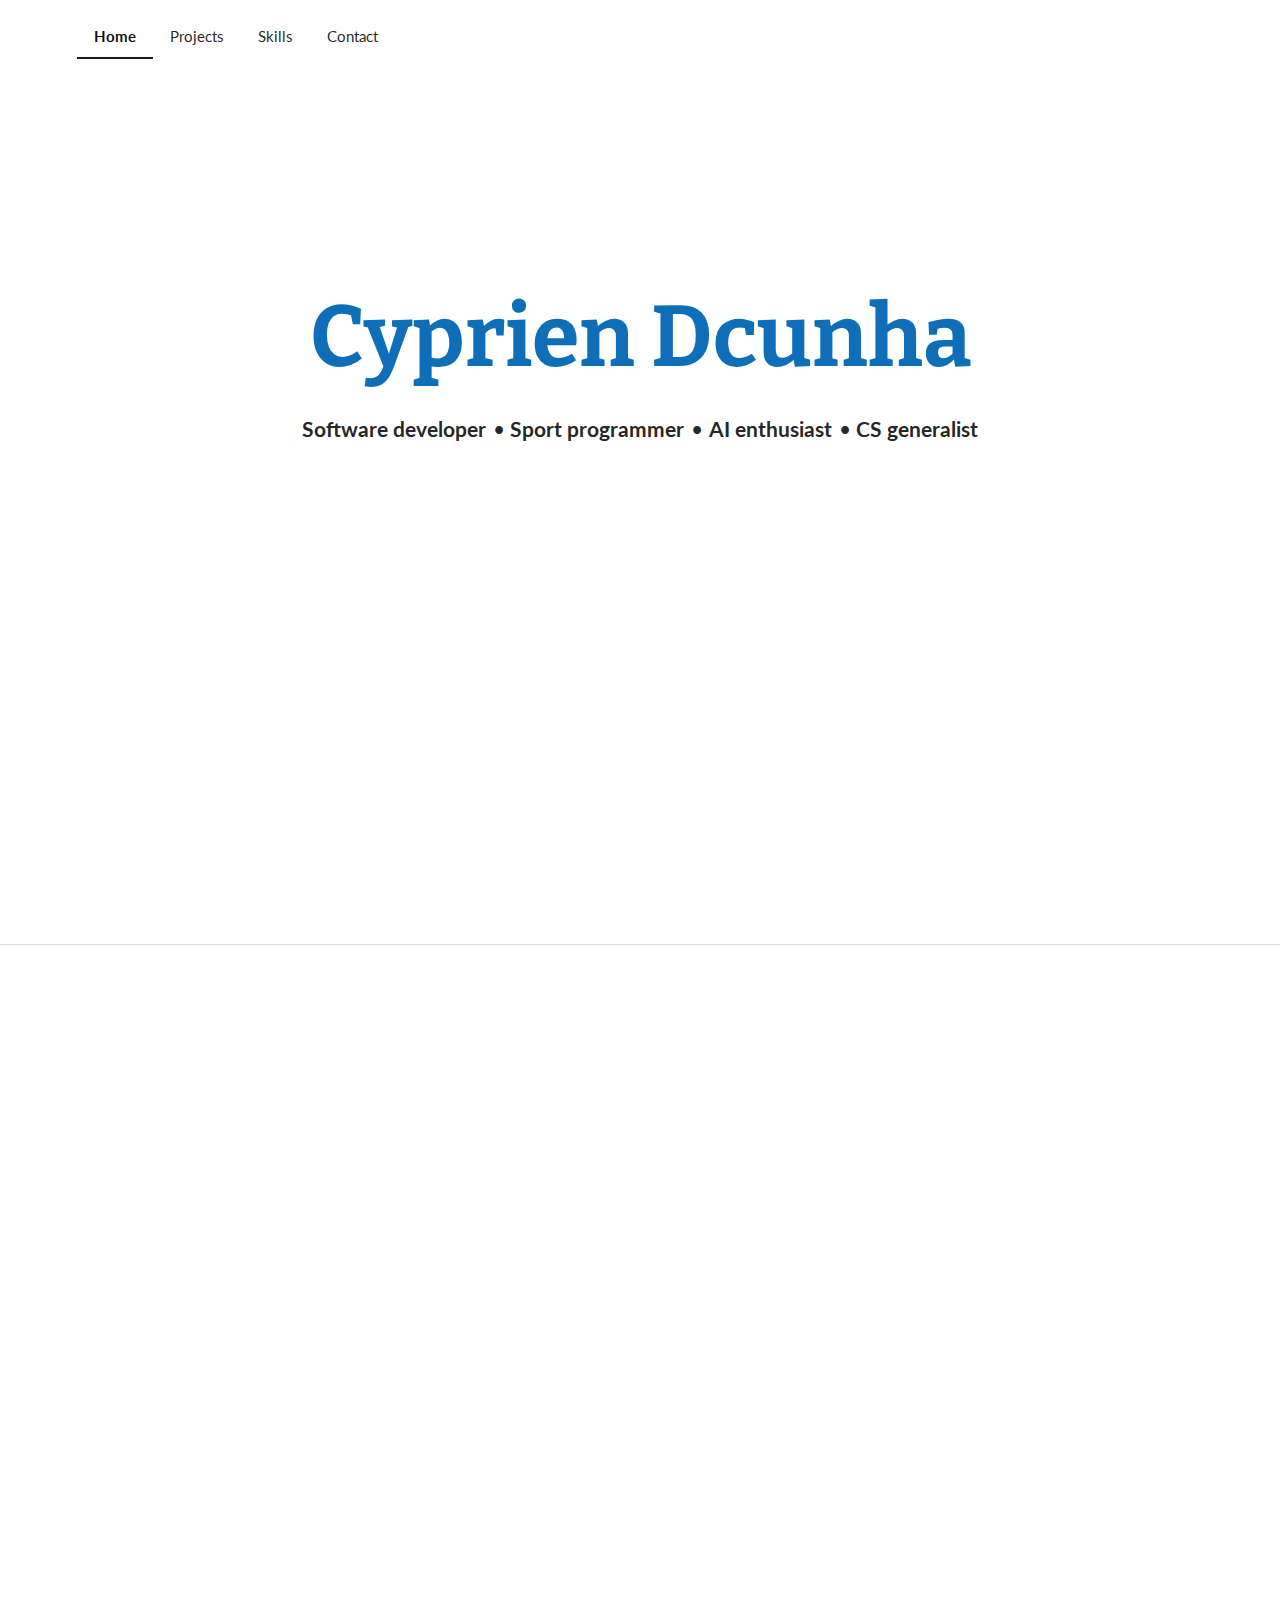
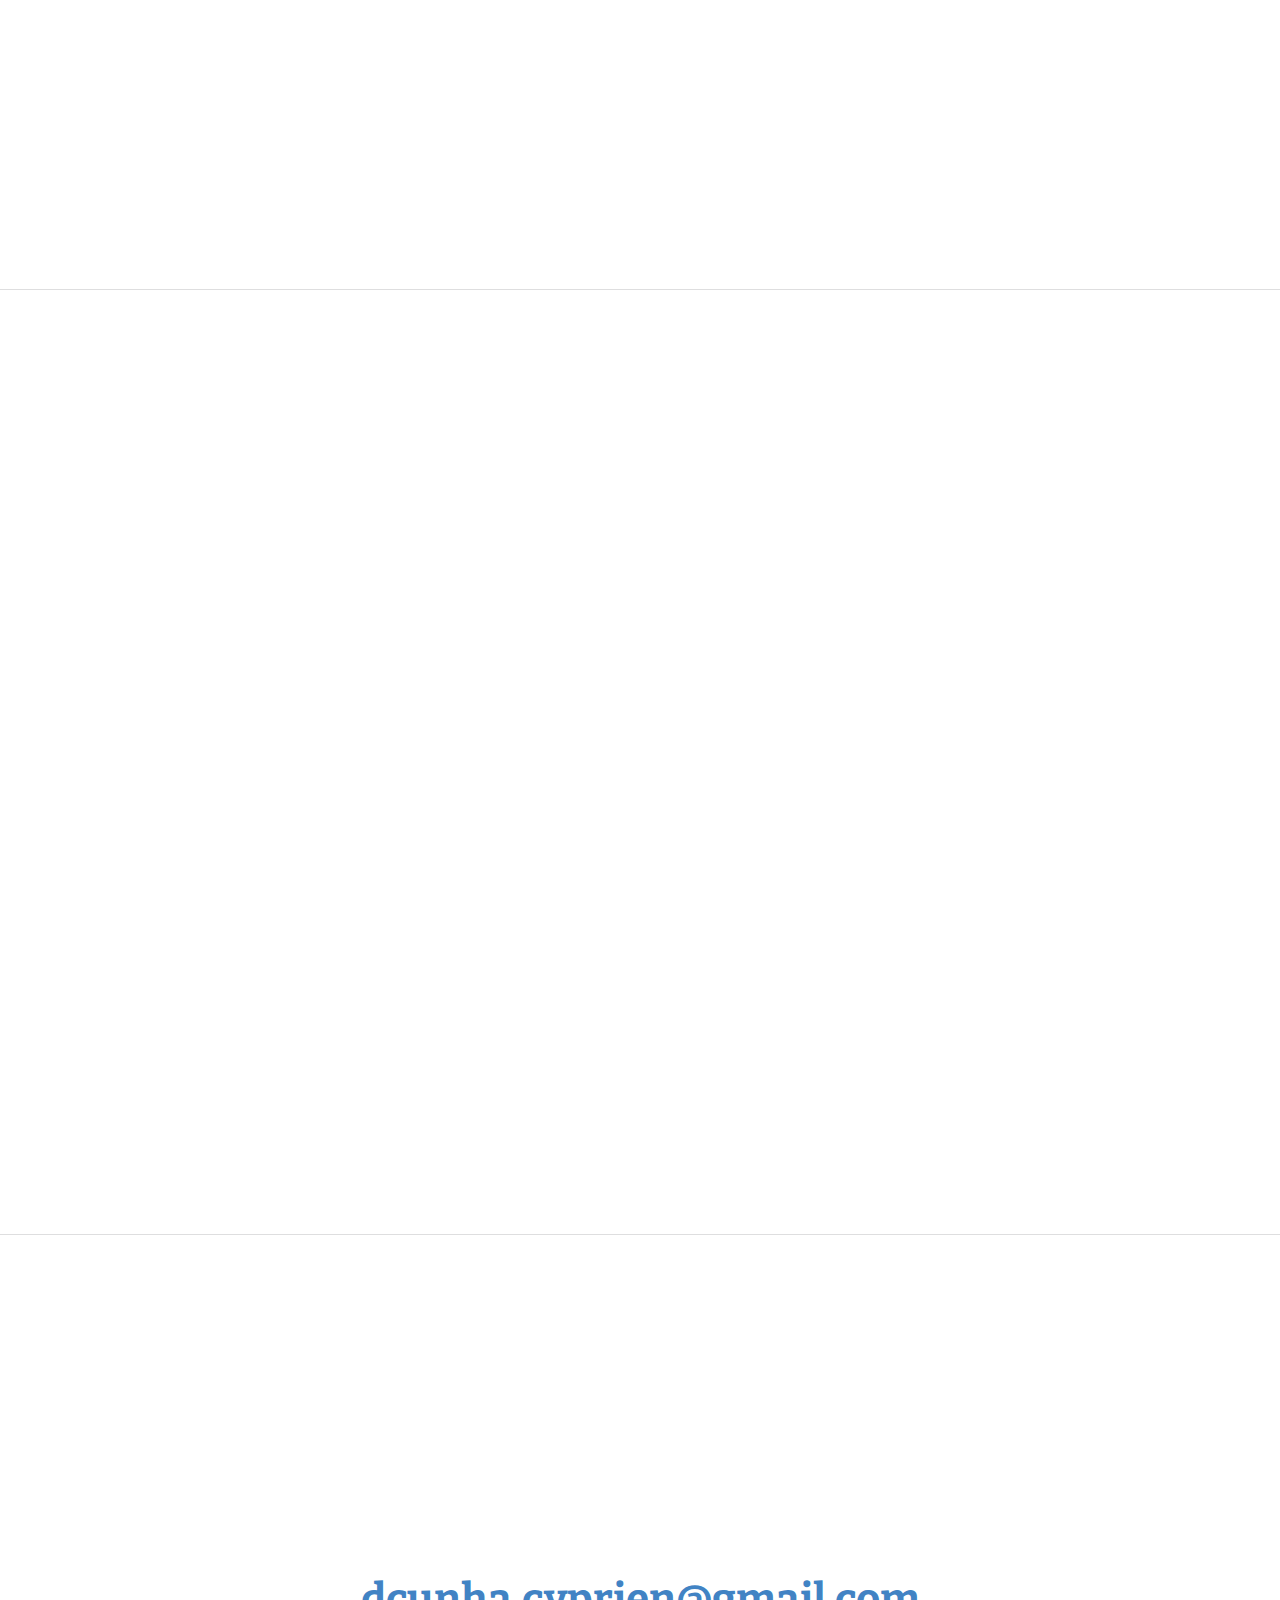
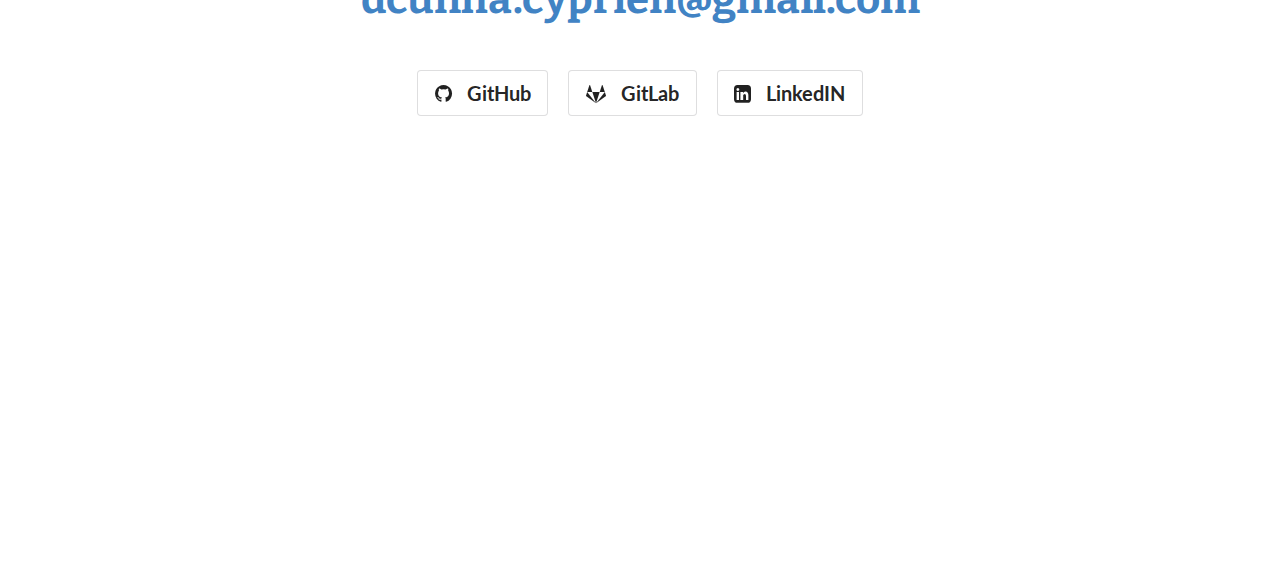
==== index.html @ 0c34eb0b "Stop google translate suggestions" ====
<!DOCTYPE html>
<html>

<head>
    <title>Cyprien Dcunha</title>
    <meta name="viewport" content="width=device-width,height=device-height,initial-scale=1.0"/>
    <meta name="google" value="notranslate" content="notranslate">
    <link rel="stylesheet" type="text/css" href="dist/semantic.min.css">
    <link rel="stylesheet" type="text/css" href="css/style.css">
    <script src="https://code.jquery.com/jquery-3.2.1.min.js"
            integrity="sha256-hwg4gsxgFZhOsEEamdOYGBf13FyQuiTwlAQgxVSNgt4="
            crossorigin="anonymous"></script>
    <script src="dist/semantic.min.js"></script>
    <script src="js/data.js"></script>
    <script src="js/app.js"></script>
</head>

<body>

    <!-- Following Menu -->
    <div class="ui large top fixed hidden menu">
        <div class="ui container">
            <a href="#seg_home" class="menu_home active item">Home</a>
            <a href="#seg_projects" class="menu_projects item">Projects</a>
            <a href="#seg_skills" class="menu_skills item">Skills</a>
            <a href="#seg_contact" class="menu_contact item">Contact</a>
        </div>
    </div>

    <!-- Page Contents -->
    <div class="pusher">

        <!--Header-->
        <div class="ui vertical masthead center aligned segment" id="seg_home">
            <div class="ui container">
                <div class="ui large secondary tabular pointing menu">
                    <a href="#seg_home" class="menu_home active item">Home</a>
                    <a href="#seg_projects" class="menu_projects item">Projects</a>
                    <a href="#seg_skills" class="menu_skills item">Skills</a>
                    <a href="#seg_contact" class="menu_contact item">Contact</a>
                </div>
            </div>
            <div class="ui text container">
                <h1 class="ui header color-blue">Cyprien Dcunha</h1>
                <div class="ui horizontal bulleted list">
                  <span class="item designation-label">Software developer</span>
                  <span class="item designation-label">Sport programmer</span>
                  <span class="item designation-label">AI enthusiast</span>
                  <span class="item designation-label">CS generalist</span>
                </div>
                <!-- <h3>Software developer • Sport programmer • AI enthusiast • CS generalist</h3> -->
            </div>
        </div>

        <!--Projects-->
        <div class="ui vertical stripe segment" id="seg_projects">
            <div class="ui cards container grid three doubling stackable" id="project-cards"></div>
        </div>

        <!-- Skills-->
        <div class="ui vertical stripe segment" id="seg_skills">
            <div class="ui cards container grid three doubling stackable" id ="skill-cards"></div>
        </div>

        <!--Contact-->
        <div class="ui vertical stripe center aligned segment mastfoot" id="seg_contact">
            <div class="ui text container">
                <h1 class="ui header color-blue"><a href="mailto:dcunha.cyprien@gmail.com">dcunha.cyprien@gmail.com</a></h1>
                <div class="ui horizontal list">
                    <a href="https://github.com/ccd97" class="ui basic label huge">
                        <i class="github icon"></i>GitHub
                    </a>
                    <a href="https://gitlab.com/ccd97" class="ui basic label huge">
                        <i class="gitlab icon"></i>GitLab
                    </a>
                    <a href="https://www.linkedin.com/in/cyprien-dcunha" class="ui basic label huge">
                        <i class="linkedin square icon"></i>LinkedIN
                    </a>
                </div>
            </div>
        </div>

    </div>
</body>

</html>
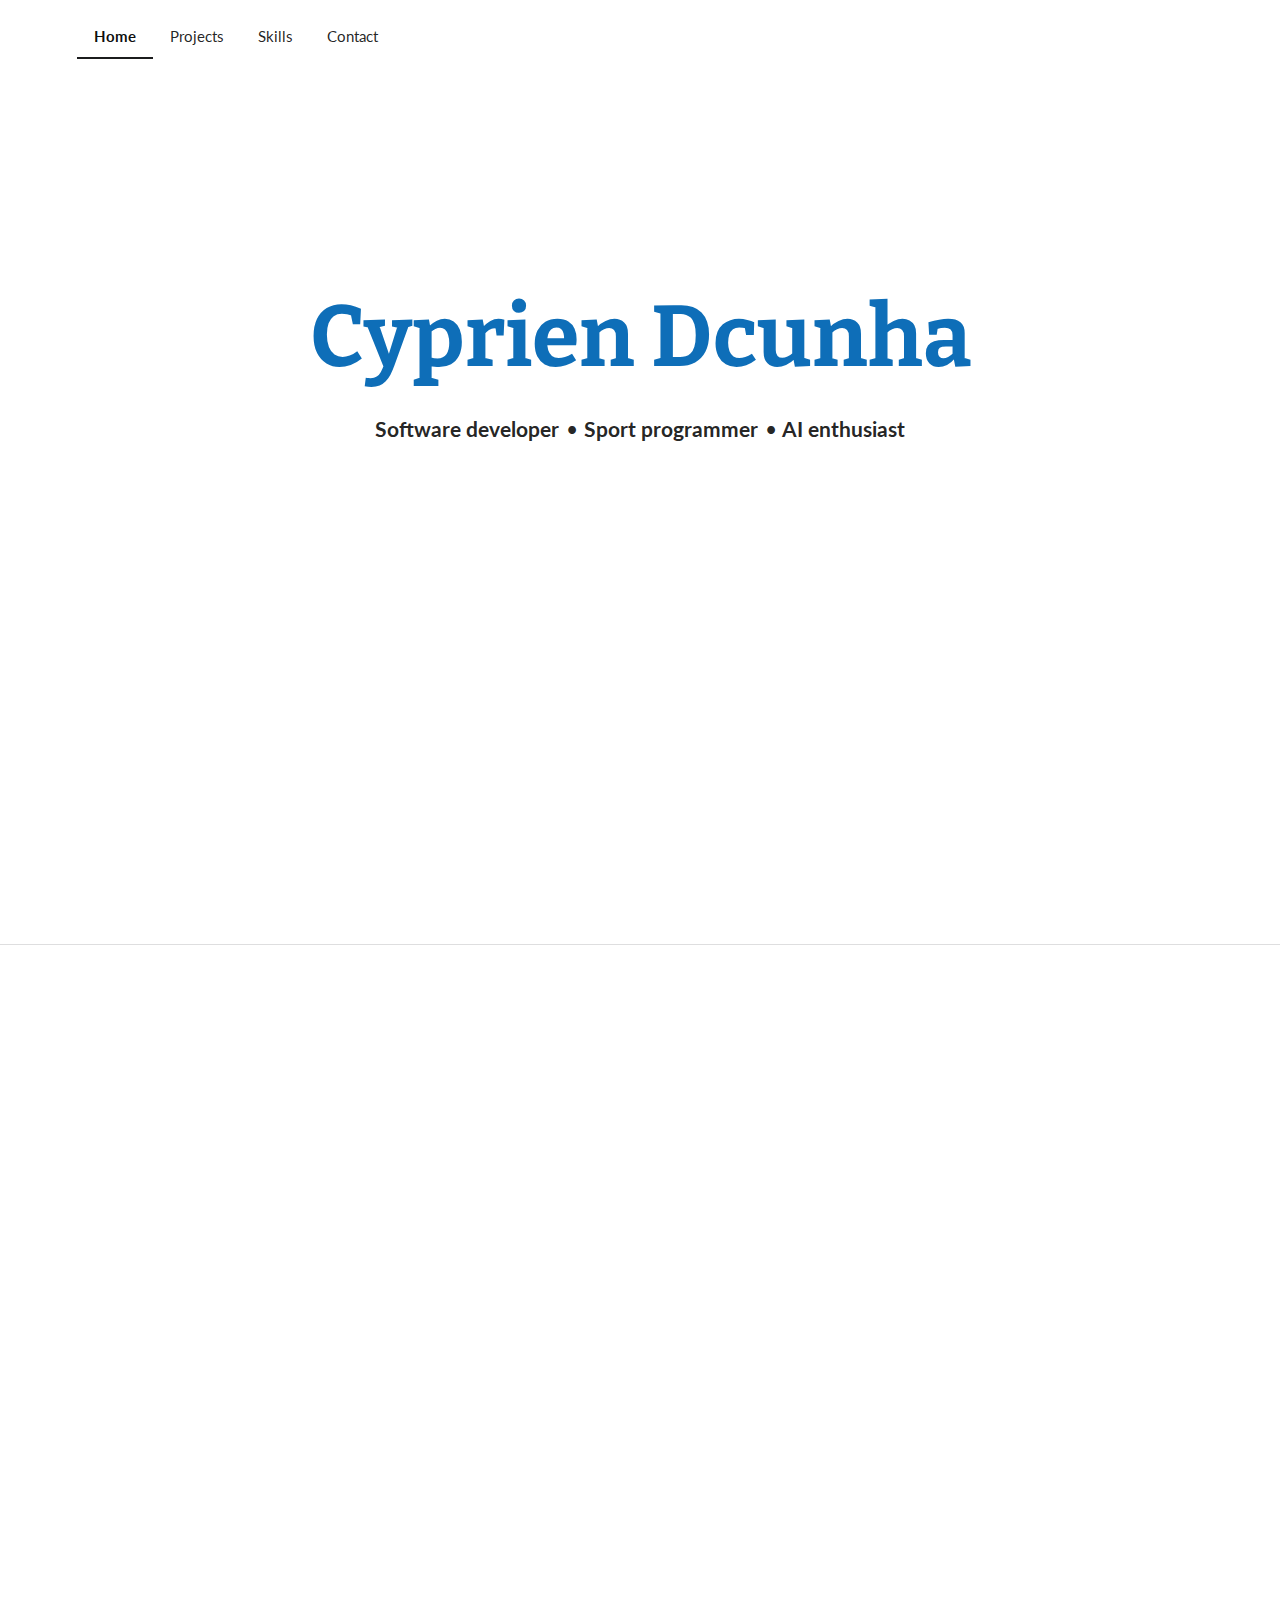
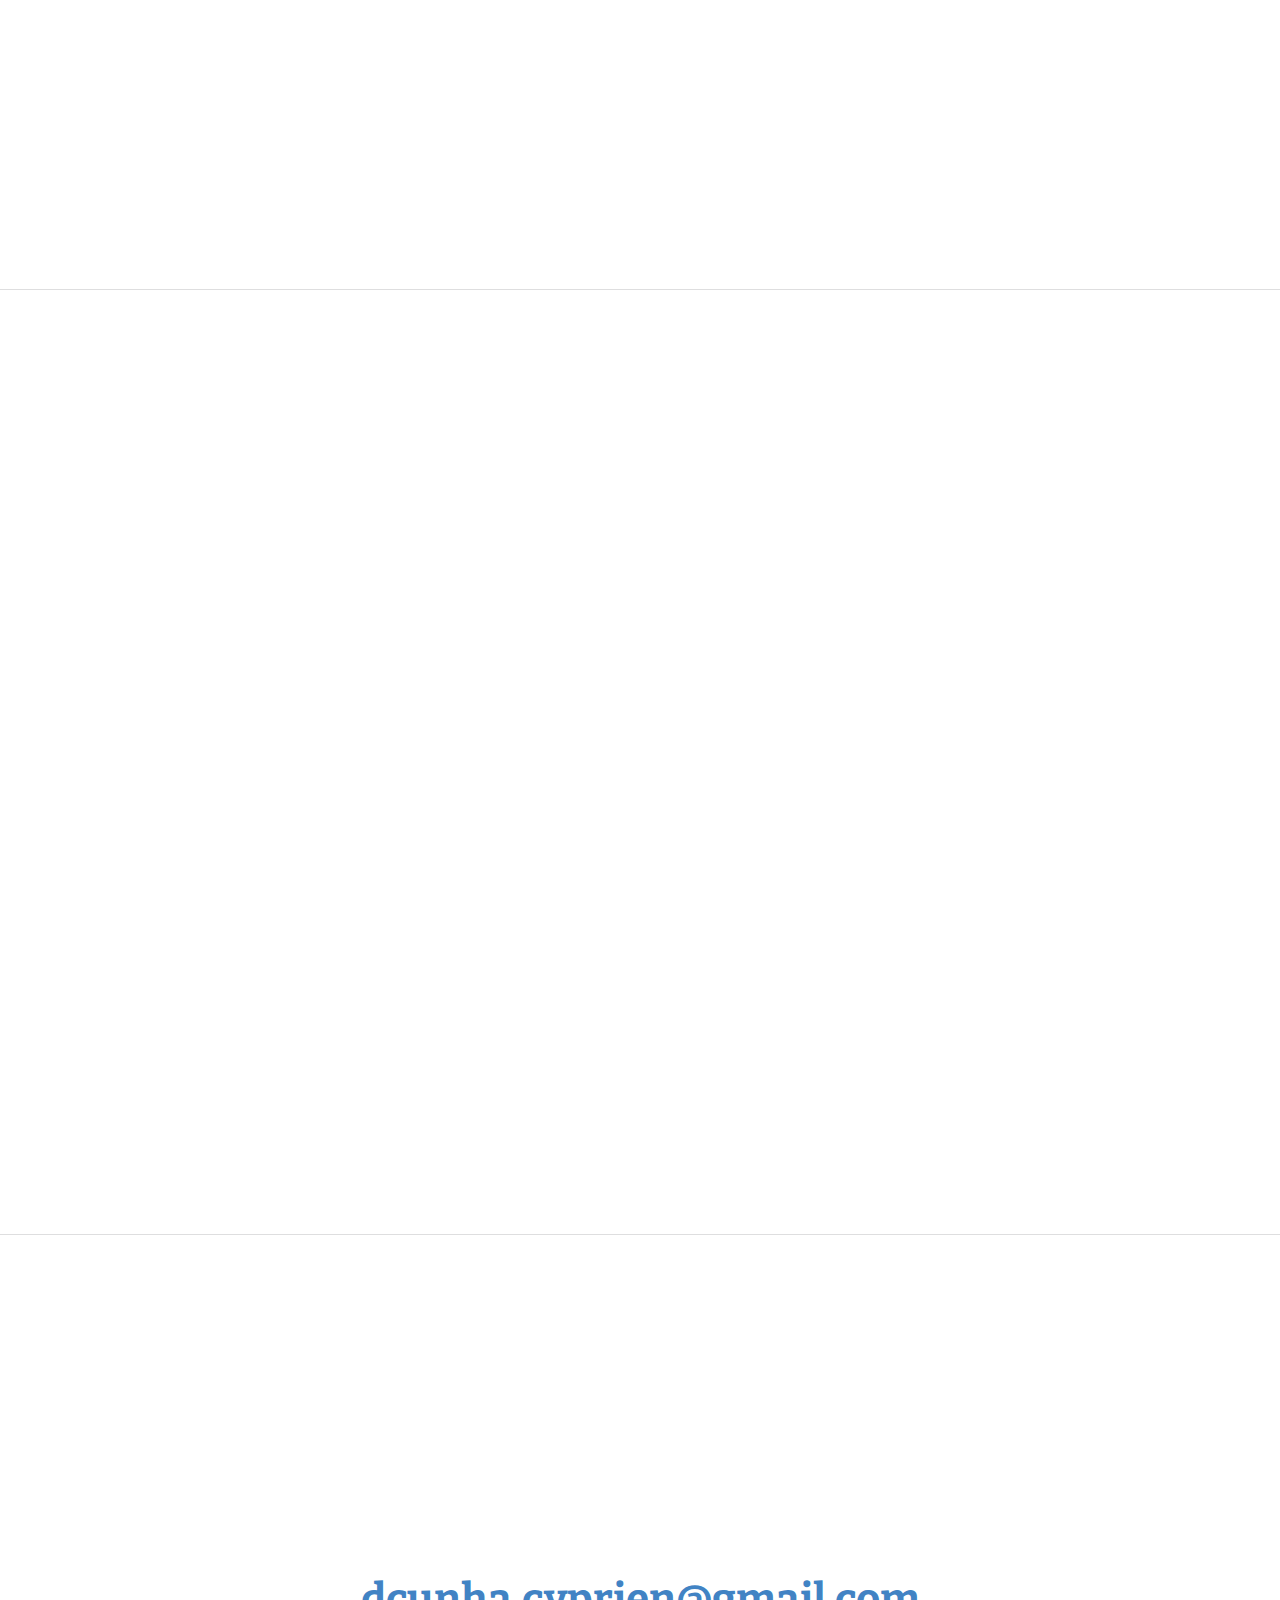
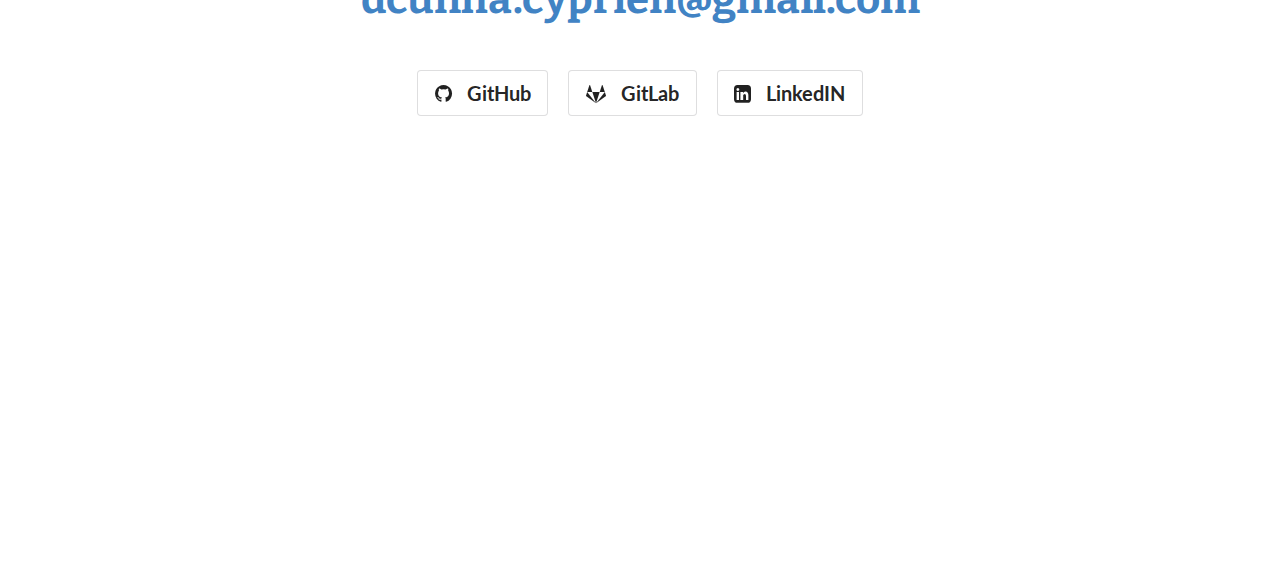
==== commit be585301: "Update some info and add new project" ====
--- a/index.html
+++ b/index.html
@@ -46,9 +46,8 @@
                   <span class="item designation-label">Software developer</span>
                   <span class="item designation-label">Sport programmer</span>
                   <span class="item designation-label">AI enthusiast</span>
-                  <span class="item designation-label">CS generalist</span>
                 </div>
-                <!-- <h3>Software developer • Sport programmer • AI enthusiast • CS generalist</h3> -->
+                <!-- <h3>Software developer • Sport programmer • AI enthusiast</h3> -->
             </div>
         </div>
 
@@ -67,13 +66,13 @@
             <div class="ui text container">
                 <h1 class="ui header color-blue"><a href="mailto:dcunha.cyprien@gmail.com">dcunha.cyprien@gmail.com</a></h1>
                 <div class="ui horizontal list">
-                    <a href="https://github.com/ccd97" class="ui basic label huge">
+                    <a href="https://github.com/ccd97" class="ui basic label huge" target="_blank">
                         <i class="github icon"></i>GitHub
                     </a>
-                    <a href="https://gitlab.com/ccd97" class="ui basic label huge">
+                    <a href="https://gitlab.com/ccd97" class="ui basic label huge" target="_blank">
                         <i class="gitlab icon"></i>GitLab
                     </a>
-                    <a href="https://www.linkedin.com/in/cyprien-dcunha" class="ui basic label huge">
+                    <a href="https://www.linkedin.com/in/cyprien-dcunha" class="ui basic label huge" target="_blank">
                         <i class="linkedin square icon"></i>LinkedIN
                     </a>
                 </div>
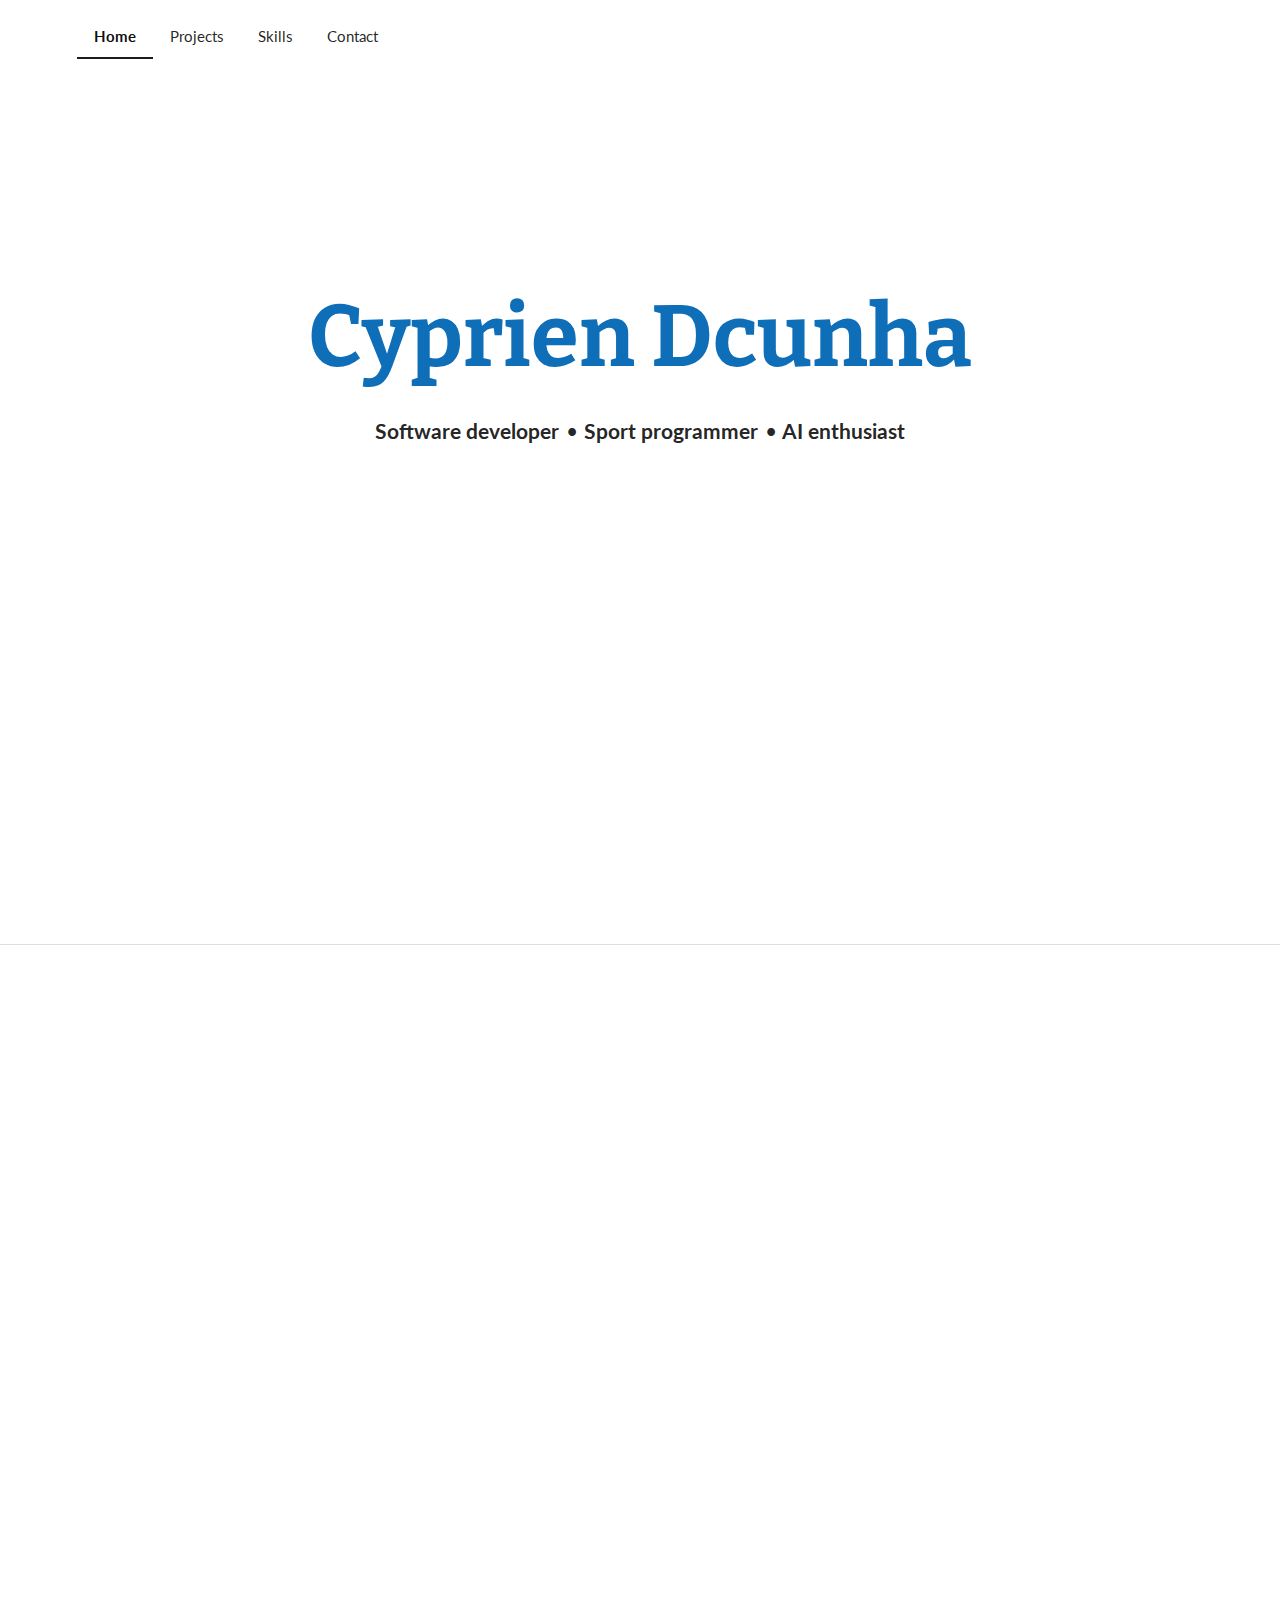
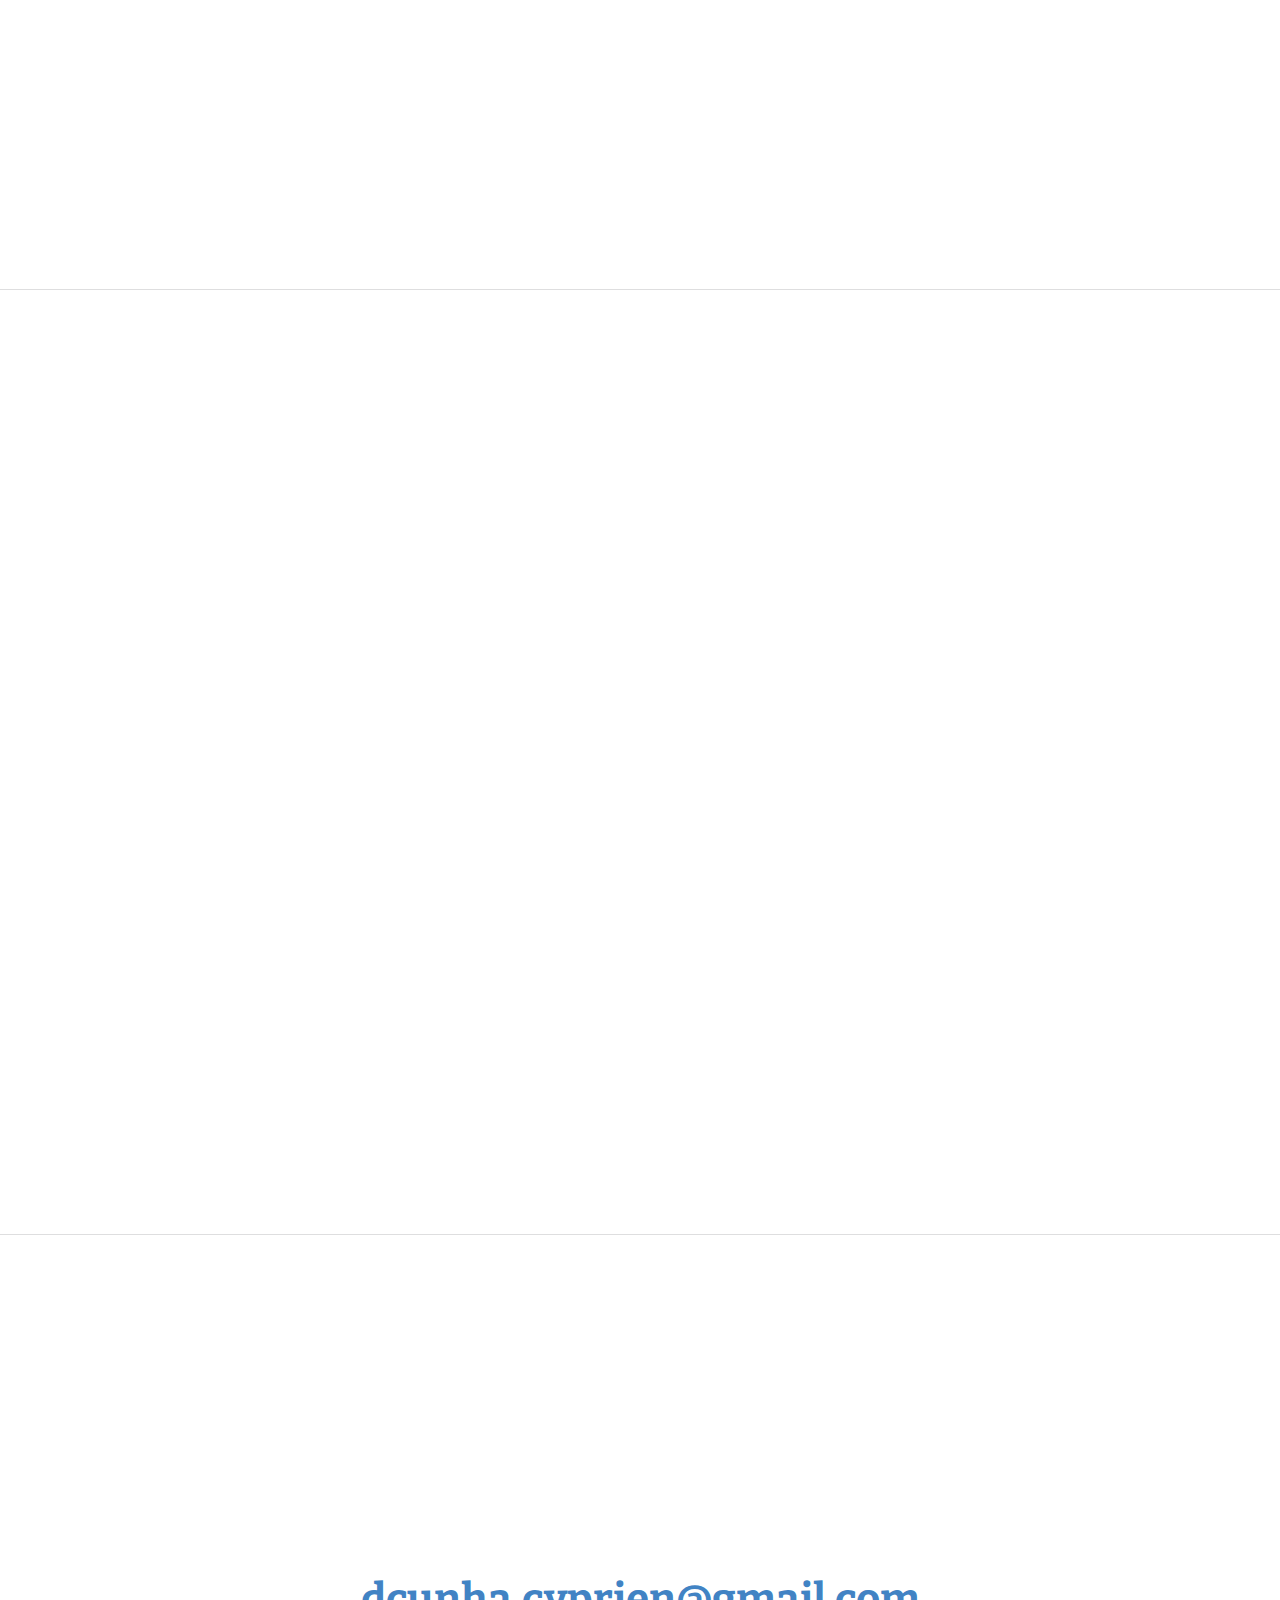
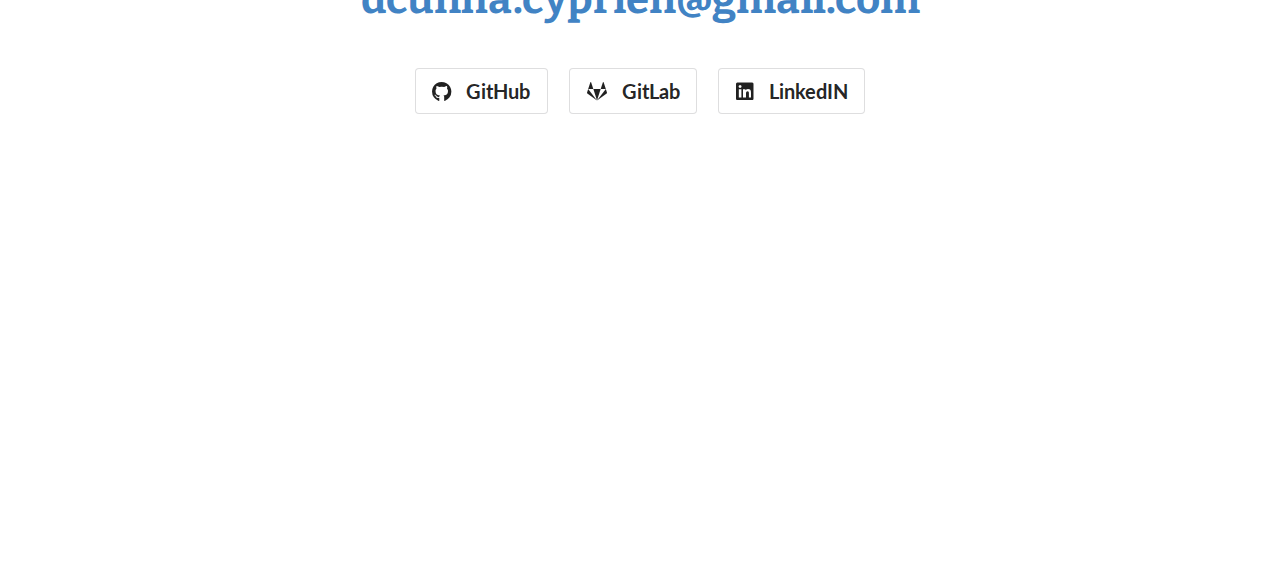
==== commit fb9d256a: "Add favicon and OGP tags" ====
--- a/index.html
+++ b/index.html
@@ -5,6 +5,11 @@
     <title>Cyprien Dcunha</title>
     <meta name="viewport" content="width=device-width,height=device-height,initial-scale=1.0"/>
     <meta name="google" value="notranslate" content="notranslate">
+    <meta property="og:title" content="Cyprien Dcunha – portfolio"/>
+    <meta property="og:image" content="media/ccd97.png"/>
+    <meta property="og:description" content="Software developer • Sport programmer • AI enthusiast"/>
+    <meta property="og:url" content="https://ccd97.github.io" />
+    <link rel="icon" type="image/png" href="media/tabicon.ico">
     <link rel="stylesheet" type="text/css" href="dist/semantic.min.css">
     <link rel="stylesheet" type="text/css" href="css/style.css">
     <script src="https://code.jquery.com/jquery-3.2.1.min.js"
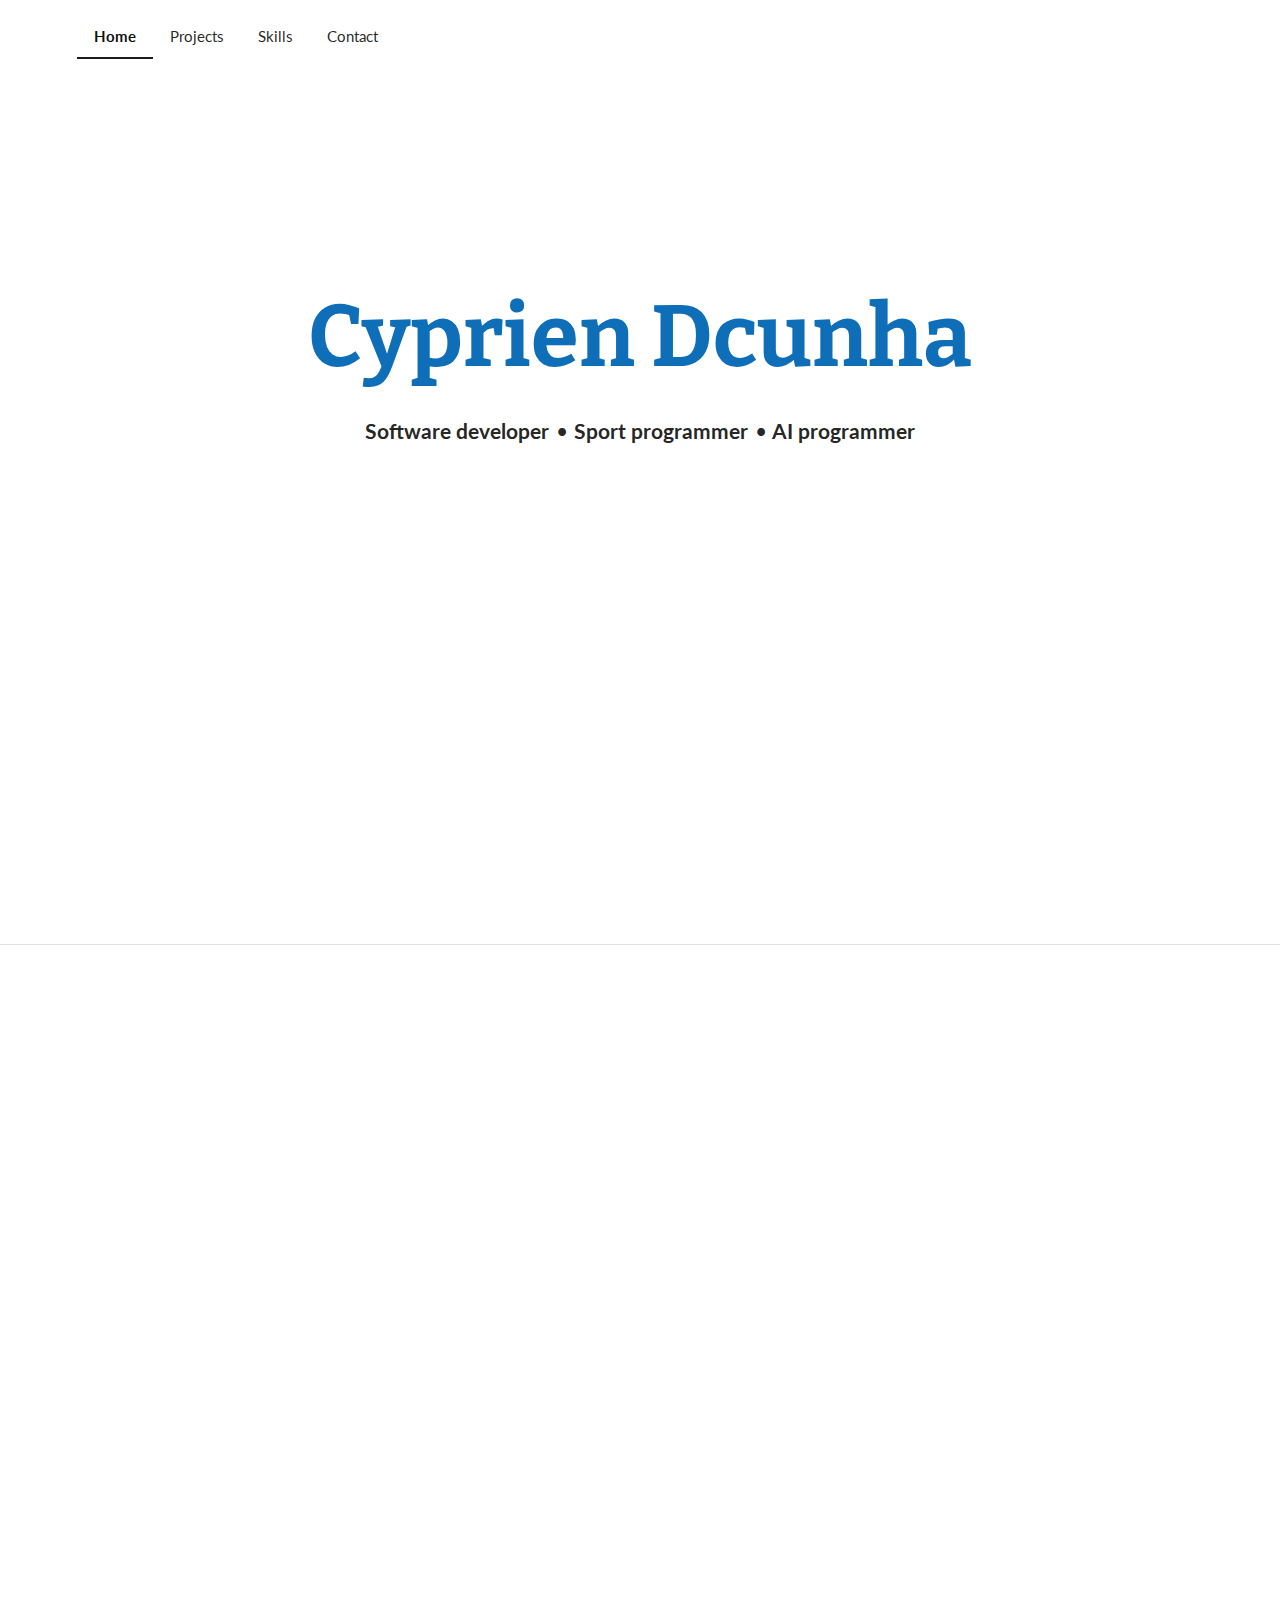
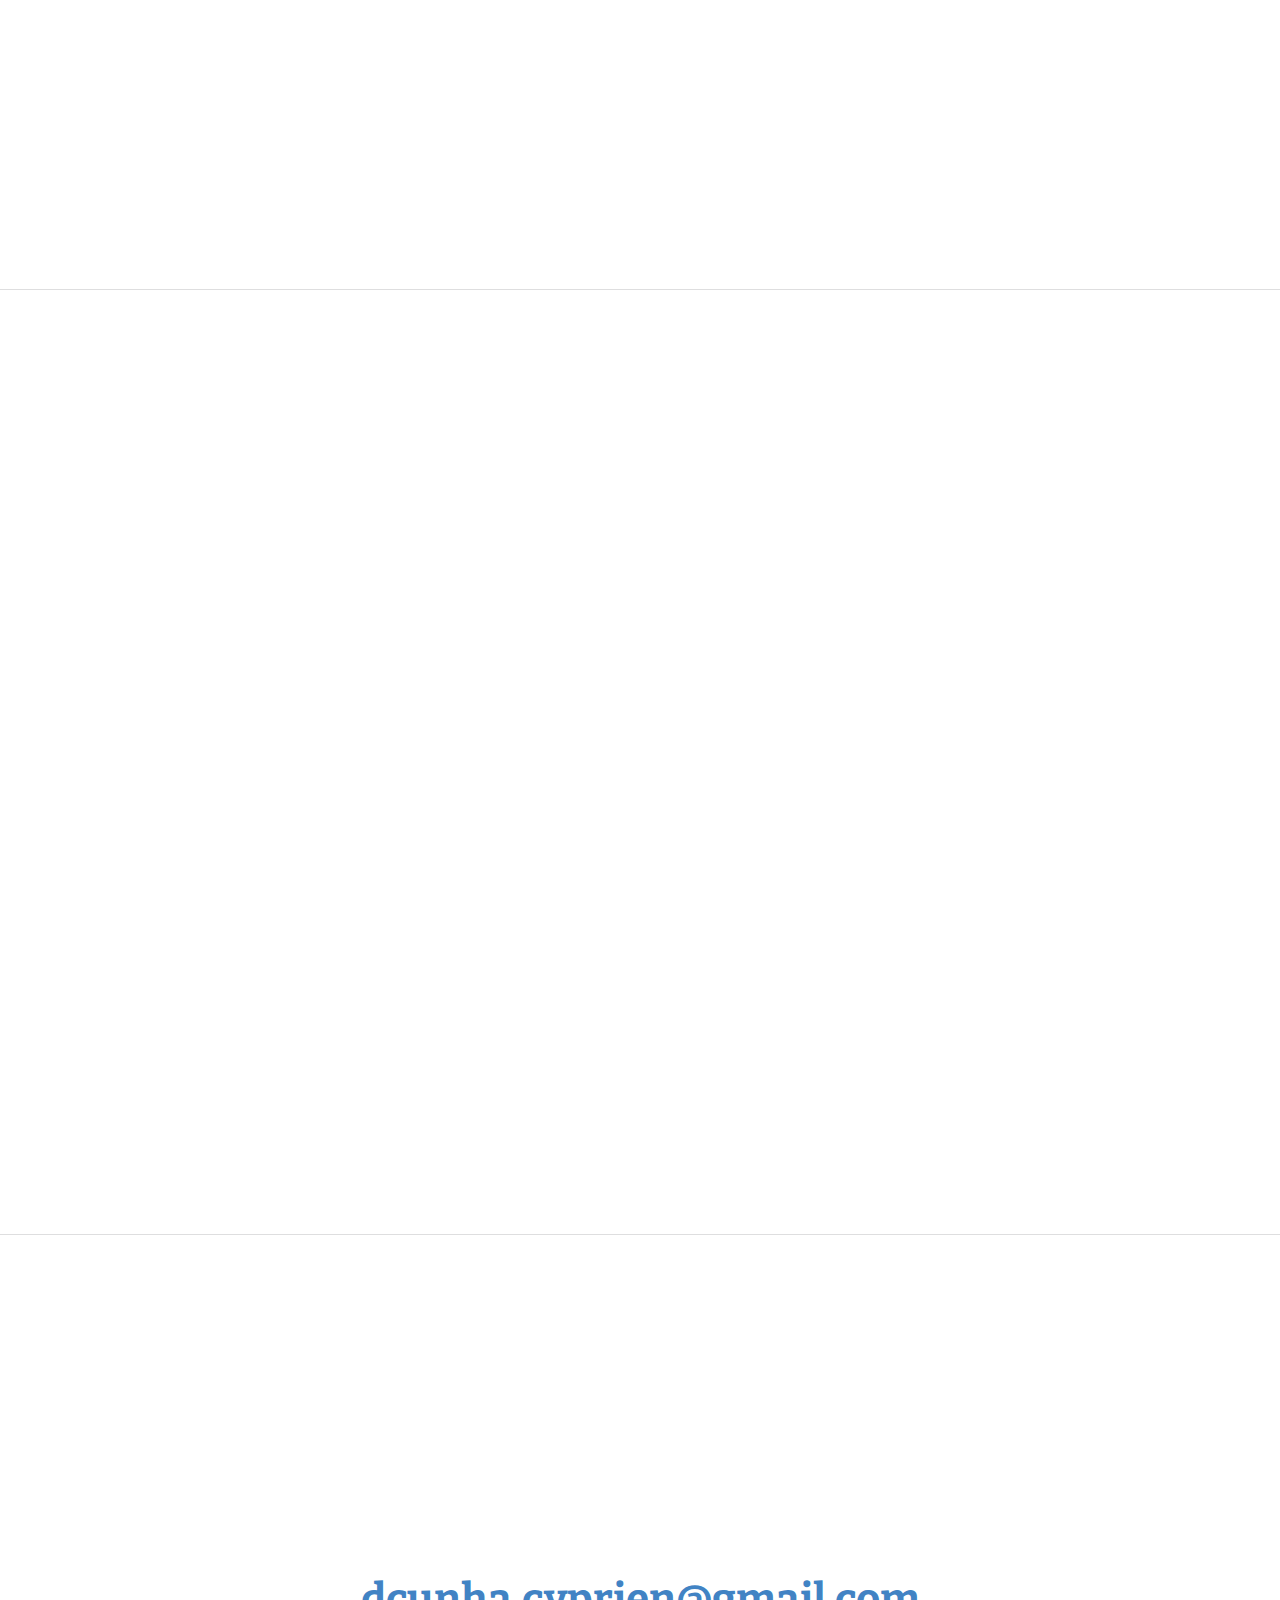
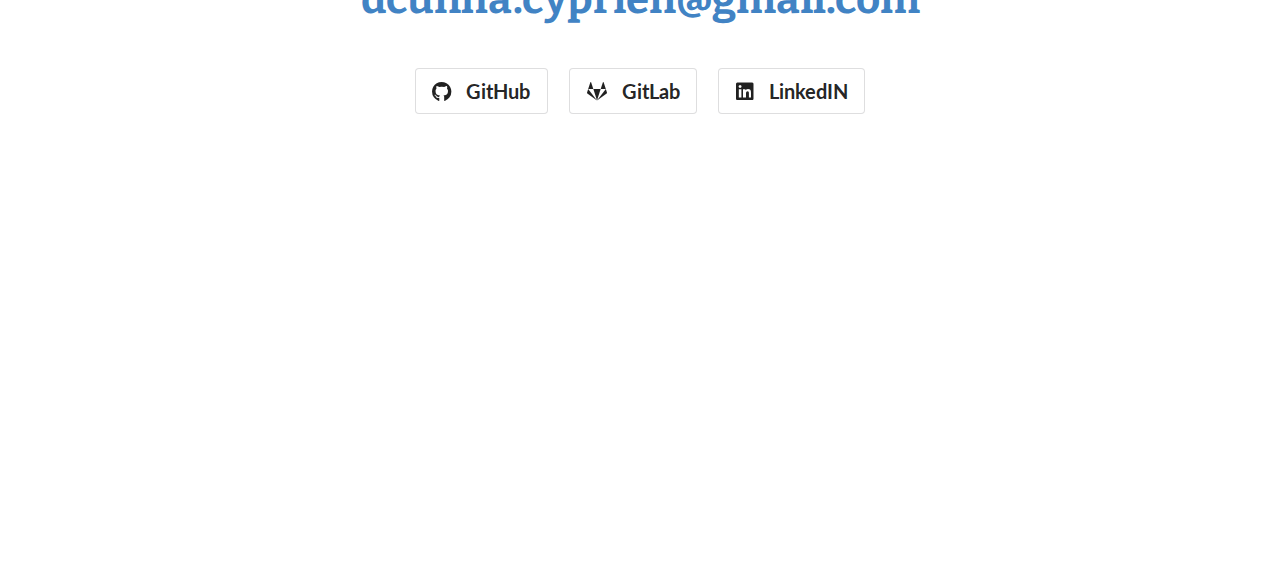
==== commit 67b2eb06: "Fix project links not working and minor shuffling and changes" ====
--- a/index.html
+++ b/index.html
@@ -50,9 +50,9 @@
                 <div class="ui horizontal bulleted list">
                   <span class="item designation-label">Software developer</span>
                   <span class="item designation-label">Sport programmer</span>
-                  <span class="item designation-label">AI enthusiast</span>
+                  <span class="item designation-label">AI programmer</span>
                 </div>
-                <!-- <h3>Software developer • Sport programmer • AI enthusiast</h3> -->
+                <!-- <h3>Software developer • Sport programmer • AI programmer</h3> -->
             </div>
         </div>
 
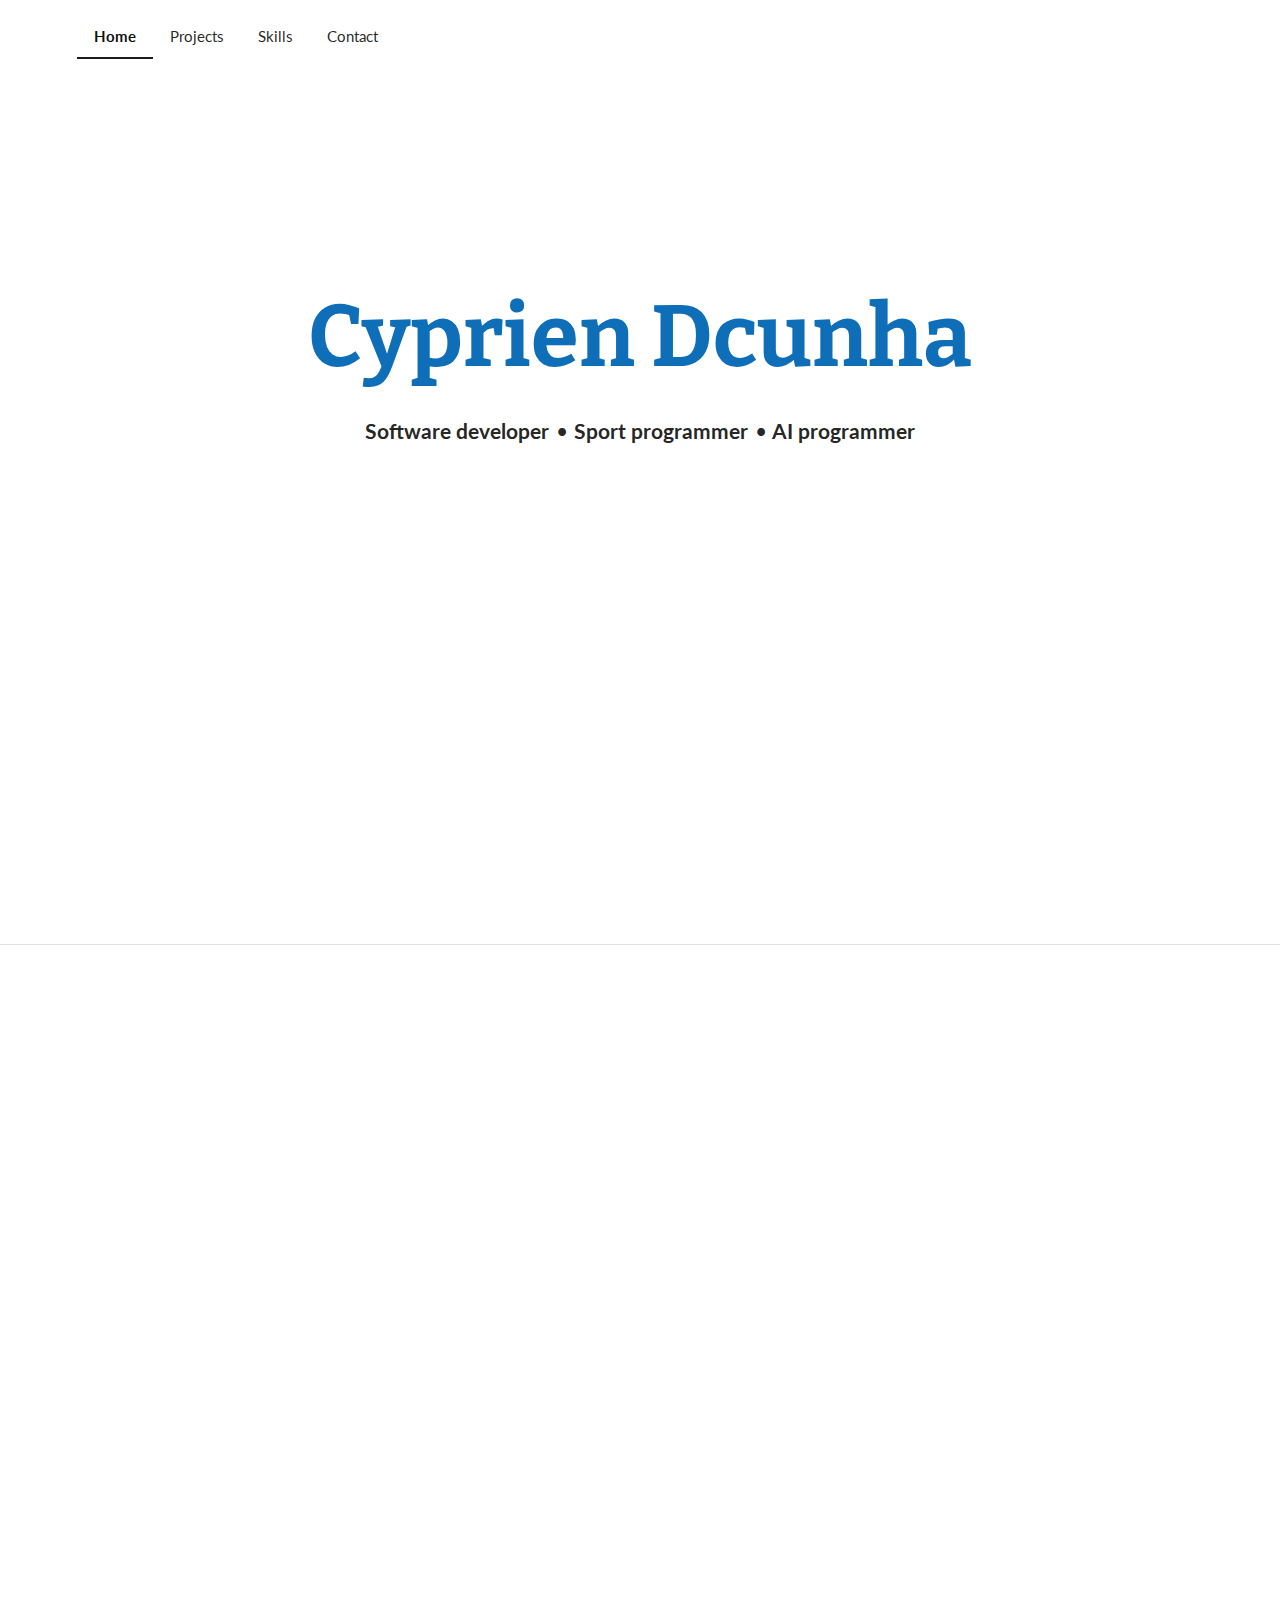
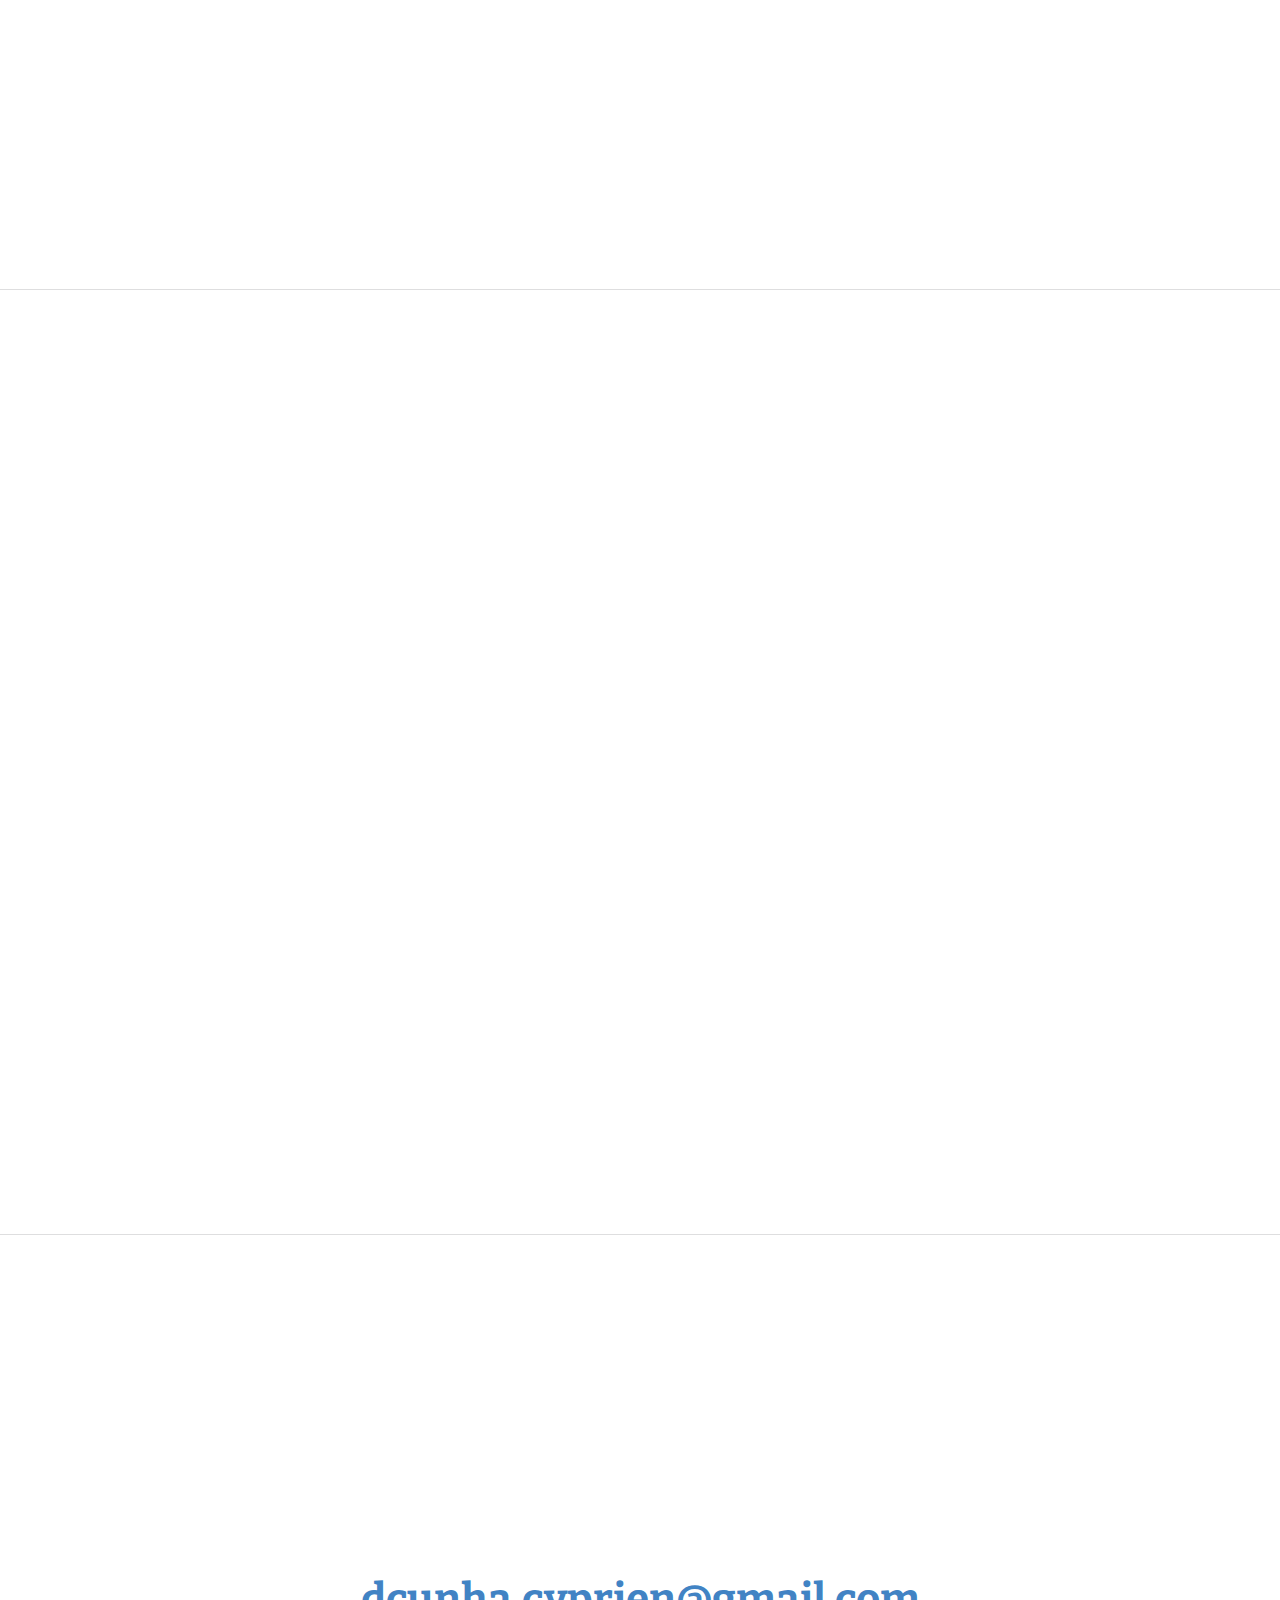
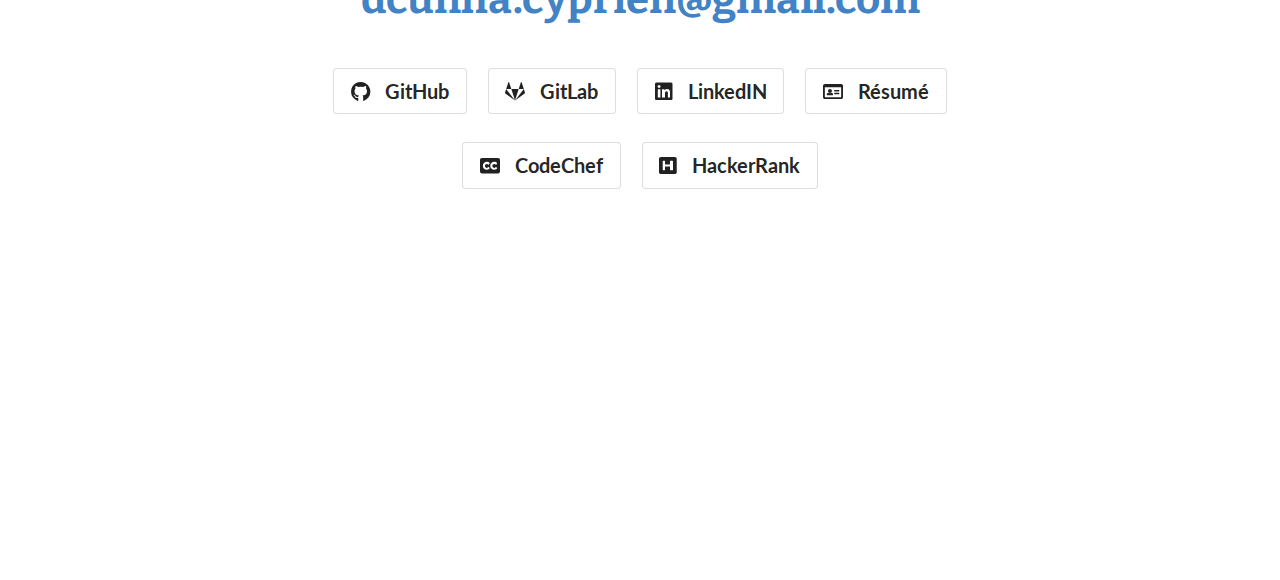
==== commit e50983af: "Multiple minor changes • Minor padding and font size changes • Add portfolio link in resume and resu" ====
--- a/index.html
+++ b/index.html
@@ -80,6 +80,15 @@
                     <a href="https://www.linkedin.com/in/cyprien-dcunha" class="ui basic label huge" target="_blank">
                         <i class="linkedin square icon"></i>LinkedIN
                     </a>
+                    <a href="https://ccd97.github.io/resume.html" class="ui basic label huge" target="_blank">
+                        <i class="id card outline icon"></i>Résumé
+                    </a>
+                    <a href="https://www.codechef.com/users/ccd97" class="ui basic label huge" target="_blank">
+                        <i class="closed captioning icon"></i>CodeChef
+                    </a>
+                    <a href="https://www.hackerrank.com/CCD_1997" class="ui basic label huge" target="_blank">
+                        <i class="h square icon"></i>HackerRank
+                    </a>
                 </div>
             </div>
         </div>
